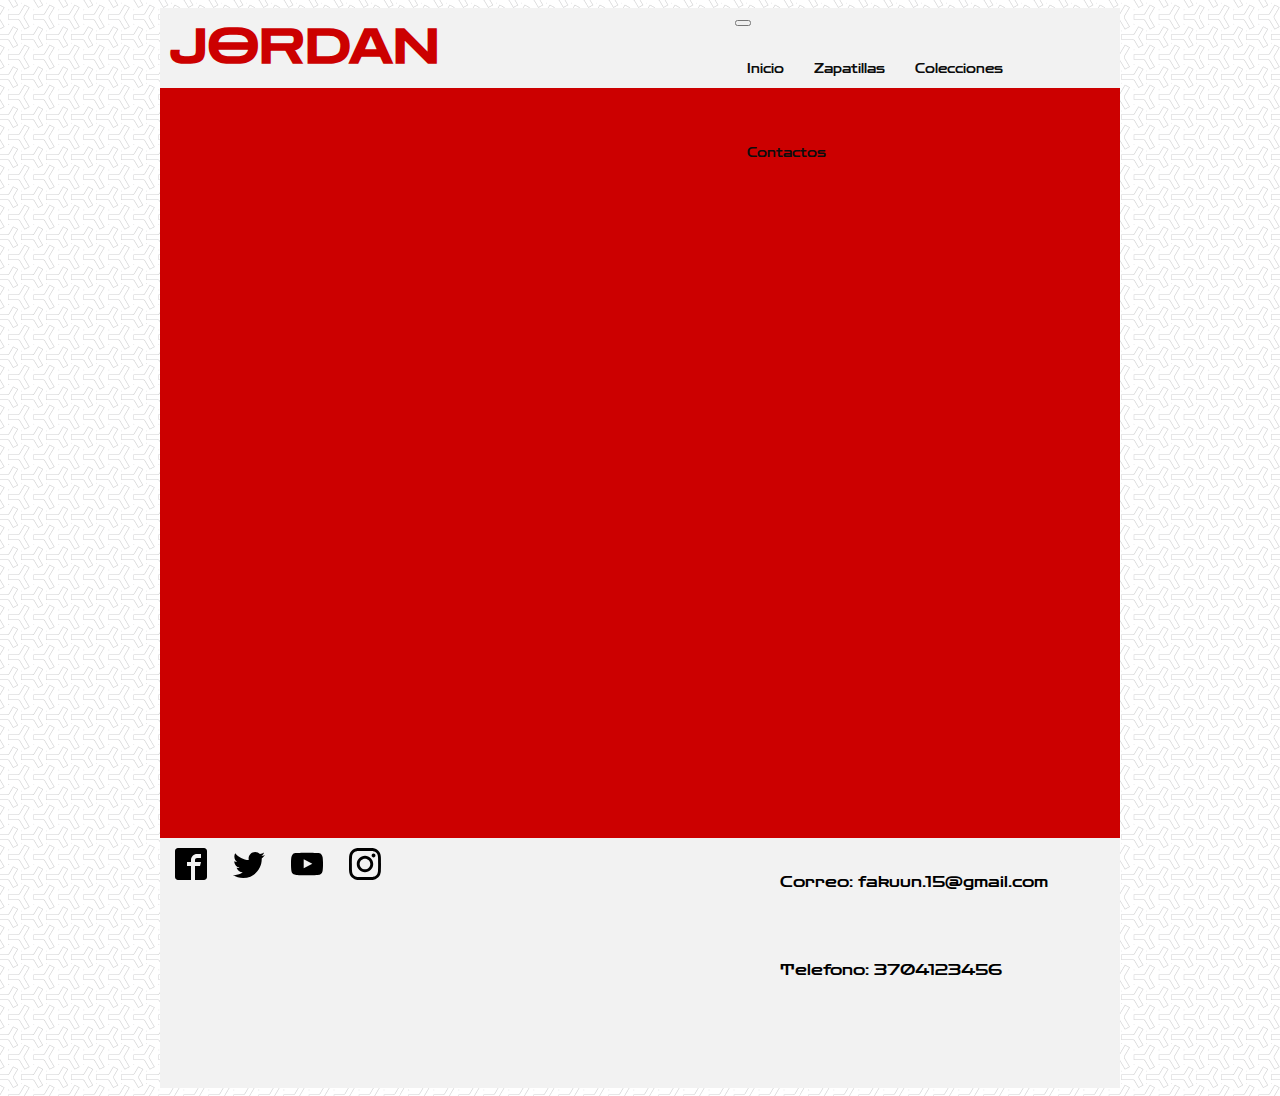
==== detalle.html @ efb4e8f5 "Creo el contenedor del detalle de producto" ====
<!DOCTYPE html>
<html>
	<head>
		<title>Proyecto</title>
		<meta charset="utf-8">
		<link rel="preconnect" href="https://fonts.gstatic.com">
		<link href="https://fonts.googleapis.com/css2?family=Zen+Dots&display=swap" rel="stylesheet">
		<link href="https://cdn.jsdelivr.net/npm/bootstrap@5.0.1/dist/css/bootstrap.min.css" rel="stylesheet" integrity="sha384-+0n0xVW2eSR5OomGNYDnhzAbDsOXxcvSN1TPprVMTNDbiYZCxYbOOl7+AMvyTG2x" crossorigin="anonymous">
		<script src="https://cdn.jsdelivr.net/npm/bootstrap@5.0.1/dist/js/bootstrap.bundle.min.js" integrity="sha384-gtEjrD/SeCtmISkJkNUaaKMoLD0//ElJ19smozuHV6z3Iehds+3Ulb9Bn9Plx0x4" crossorigin="anonymous"></script>
		<meta name="viewport" content="width=device-width, initial-scale=1">
		<link rel="stylesheet" type="text/css" href="estilos.css">
	</head>
	<body>
		<header id="cabecera">
			<div id="marca">
				<a id="logo" href="index.html"><h1>Jordan</h1></a>
			</div>
			<nav id="botonera" class="navbar navbar-expand-md navbar-light">
				<div class="container-fluid">
					<button class="navbar-toggler" type="button" data-bs-toggle="collapse" data-bs-target="#navbarTogglerDemo02" aria-controls="navbarTogglerDemo02" aria-expanded="false" aria-label="Toggle navigation">
      					<span class="navbar-toggler-icon"></span>
    				</button>
    				<div class="collapse navbar-collapse" id="navbarTogglerDemo02">
						<ul class="navbar-nav me-auto mb-2 mb-lg-0">
							<li class="nav-item"><a class="nav-link" href="#inicio">Inicio</a></li>
							<li class="nav-item"><a class="nav-link" href="#zapatillas">Zapatillas</a></li>
							<li class="nav-item"><a class="nav-link" href="#img">Colecciones</a></li>
							<li class="nav-item"><a class="nav-link" href="#contacto">Contactos</a></li>
						</ul>
					</div>
				</div>
			</nav>
		</header>
		<section id="detalle">
			
		</section>
		
		<footer>
			<div id="contacto"><p>Correo: fakuun.15@gmail.com</p><p>Telefono: 3704123456</p></div>
			<nav id="redes">
				<ul>
					<li><a href="https://www.facebook.com/facundo.nunez.3975" target="new"><img src="imagenes/svg/facebook2.svg"></a></li>
					<li><a href="detalle.html"><img src="imagenes/svg/twitter.svg"></a></li>
					<li><a href="https://www.youtube.com/channel/UCnj5AVuGAGYF8ufshaxHbpA" target="new"><img src="imagenes/svg/youtube.svg"></a></li>
					<li><a href="https://www.instagram.com/facu_nunez.97/?hl=es" target="new"><img src="imagenes/svg/instagram.svg"></a></li>
				</ul>
			</nav>
		</footer>
		<script type="text/javascript" src="jquery-3.6.0.min.js"></script>
		<script type="text/javascript" src="/js/ClaseProducto.js"></script>
		<script type="text/javascript" src="/js/grafico.js"></script>
		<script type="text/javascript" src="/js/funciones.js"></script>
		<script src="https://cdn.jsdelivr.net/npm/@popperjs/core@2.9.2/dist/umd/popper.min.js" integrity="sha384-IQsoLXl5PILFhosVNubq5LC7Qb9DXgDA9i+tQ8Zj3iwWAwPtgFTxbJ8NT4GN1R8p" crossorigin="anonymous"></script>
		<script src="https://cdn.jsdelivr.net/npm/bootstrap@5.0.1/dist/js/bootstrap.min.js" integrity="sha384-Atwg2Pkwv9vp0ygtn1JAojH0nYbwNJLPhwyoVbhoPwBhjQPR5VtM2+xf0Uwh9KtT" crossorigin="anonymous"></script>
	</body>
</html>
---- estilos.css ----
body{
	font-family: 'Zen Dots', cursive;
	background-image: url(imagenes/fondo-blanco.png);
}

header, section, footer {
	width: 960px;
	margin-right: auto;
	margin-left: auto;
}

header {
	height: 80px;
	background-color: #f2f2f2;
	/*position: sticky;*/
	top: 0;
}

#marca {
	width: 250px;
	height: 80px;
	float: left;
	padding: 10px;
	box-sizing: border-box;
}

#saludo {
	width: 225px;
	height: 155px;
	padding: 20px;
	float: left;
	margin-left: 10px;
	margin-top: 10px;
	position: sticky;
	top: 0;
	background-color: rgba(38, 38, 38, 0.2);
	border-radius: 10px;
	color: black;
}

#carrito {
	float: right;
	margin-right: 20px;
	margin-top: 20px;
	position: sticky;
	top: 0;
}

.carrito-add {
	float: right;
	margin-right: 10px;
}

#carr-txt {
	display: none;
	top: 0;
	position: sticky;
}

h1{
	margin: 0;
	font-size: 48px;
	text-transform: uppercase;
	color: #cc0000;
	text-align: center;
}

#botonera {
	width: 385px;
	height: 80px;
	float: right;
}

#botonera ul, #redes ul {
	margin: 0;
	padding: 0;
	list-style-type: none;
}

#botonera ul li , #redes ul li {
	display: inline;
}

#botonera ul li a {
	display: inline-block;
	padding: 35px 12px;
	text-decoration: none;
	font-size: 12px;
	color: #0d0d0d;
}

#botonera ul li a:hover {
	background-color: rgb(153, 0, 0, 0.6);
	border-radius: 10px;
}

#inicio {
	height: 750px;
}

#detalle {
	height: 750px;
	background-color: #cc0000;
}

#logo {
	text-decoration: none;
}

#presentacion, #presen2, #presen3 {
	width: 250px;
	height: 130px;
	padding: 20px;
	float: left;
	margin-top: 575px;
	margin-left: 20px;
	margin-bottom: 20px;
	color: #f2f2f2;
	font-size: 30px;
	background-color: rgba(242, 242, 242, 0.2);
	border-radius: 10px;
}

#carousel1 {
	background-image: url(imagenes/inicio.jpg);
}

#carousel2{
	background-image: url(imagenes/carr1.jpg);
}

#carousel3{
	background-image: url(imagenes/carr2.jpg);
}

#carousel1, #carousel2, #carousel3{
	background-size: cover;
	background-position: center;
}

#zapatillas {
	height: 930px;
	background-color: #f2f2f2;
}

.card-title {
	font-size: 15px;
}

/*#box1, #box2, #box3, #box4, #box5, #box6 {
	height: 340px;
	width: 310px;
	float:left;
}

#box1, #box2, #box3 {
	margin-bottom: 20px;
}

#box1 {
	background-color: #ffff4d;
}

#box2 {
	background-color: #ff8533;
	margin-left: 15px;
	margin-right: 15px;
}

#box3 {
	background-color: #ff3333;
}

#box4 {
	background-color: #ff471a;
}

#box5 {
	background-color: #ff704d;
	margin-right: 15px;
	margin-left: 15px;
}

#box6 {
	background-color: #cc0000;
}*/

#colecciones {
	height: 450px;
	background-color: #f2f2f2;
}

#basquet, #lifestyle, #women {
	height: 450px;
	width: 313px;
	float: left;
}

#basquet {
	background-image: url(imagenes/basquet.jpg);
	background-size: cover;
}

#col1, #col2, #col3 {
	background-color: rgba(242, 242, 242, 0.5);
	border-radius: 10px;
	float: left;
	margin-top: 350px;
	margin-left: 10px;
	font-size: 25px;
	padding: 10px;
	text-decoration: none;
	color: #cc0000;
}

#lifestyle {
	background-image: url(imagenes/lifestyle.jpg);
	background-size: cover;
	background-position: center;
	margin-right: 10px;
	margin-left: 10px;
}

#women {
	background-image: url(imagenes/women.png);
	background-size: cover;
	background-position: 10%;
}

#img {
	height: 650px;
	background-image: url(imagenes/medio.jpg);
	background-size: cover;
}

#evolucion {
	background-color: rgba(242, 242, 242, 0.4);
	padding: 20px;
	border-radius: 10px;
	float: left;
	margin-top: 530px;
	margin-left: 20px;
	text-decoration: none;
	color: #cc0000;
	font-size: 20px;
}


footer {
	height: 250px;
	background-color: #f2f2f2;
}

#contacto {
	height: 250px;
	width: 350px;
	float: right;
}

#contacto p {
	font-size: 15px;
	float: left;
	padding: 20px 10px;
}

#redes {
	height: 150px;
	width: 500px;
	float: left;
}

#redes ul li a {
	padding: 10px 5px; 
	display: inline-block;
	margin-left: 10px;
}

#carr-txt {
	float: right;
	width: 150px;
	margin-top: 60px;
}

@media all and (min-width: 600px) and (max-width: 1023px) {

header, section, footer {
	width: 580px;
}

#marca {
	width: 190px;
	padding: 18px;
}

h1{
	font-size: 38px;
}

#botonera {
	width: 325px;
}

#botonera ul li a {
	padding: 32.5px 4px;
}

#inicio {
	height: 650px;
}

#presentacion, #presen2, #presen3 {
	margin-top: 480px;
}

#zapatillas {
	height: 720px;
}

/*#box1, #box2, #box3, #box4, #box5, #box6 {
	height: 247.2px;
	width: 190px;
}

#box1, #box2, #box3 {
	margin-bottom: 5px;
}

#box2, #box5,*/ #lifestyle {
	margin-left: 5px;
	margin-right: 5px;
}

#colecciones {
	height: 300px;
}

#basquet, #lifestyle, #women {
	height: 300px;
	width: 190px;
}

#col1, #col2, #col3 {
	margin-top: 230px;
	font-size: 15px;
}

#imagen {
	height: 450px;
	background-position: center;
}

#evolucion {
	margin-top: 330px;
}

footer {
	height: 200px;
}

#contacto {
	height: 200px;
	width: 150px;
}

#contacto p {
	padding: 10px 5px;
	font-size: 10px;
}

#redes {
	height: 100px;
	width: 300px;
}

} /* fin 600px a 1023px */

@media all and (max-width: 599px) {

header, section, footer {
	width: 90%;
}

header {
	height: auto;
	position: relative;
}

#marca, #botonera {
	width: 100%;
	height: auto;
	float: none;
}

h1{
	font-size: 38px;
}

#botonera ul li {
	display: block;
}

#botonera ul li a {
	width: 100%;
	padding: 32.5px 0;
	text-align: center;
}

#inicio {
	height: 580px;
}

#presentacion, #presen2, #presen3 {
	width: 80%;
	height: auto;
	margin-top: 420px;
}

#zapatillas {
	height: 1050px;
	width: 90%;
}

/*#box1, #box2, #box3, #box4, #box5, #box6 {
	height: 180px;
	width: 49%;
}

#box1, #box2, #box3 {
	margin-bottom: 0;
}

#box2 {
	margin-left: 5px;
	margin-right: 0;
}

#box4, #box6 {
	margin-left: 5px;
}

#box5 {
	margin-right: 0;
	margin-left: 0;
}*/

#colecciones {
	height: 1500px;
	width: 90%;
}

#basquet, #lifestyle, #women {
	height: 500px;
	width: 100%;
	float: none;
}

#col1, #col2, #col3 {
	margin-top: 400px;
	font-size: 20px;
}

#lifestyle {
	margin-right: 0;
	margin-left: 0;
}

#imagen {
	height: 580px;
}

#evolucion {
	margin-top: 460px;
	width: 70%;
}

footer {
	height: 150px;
	width: 90%;
}

#contacto {
	height: 150px;
	width: 70%;
	float: right;
}

#redes {
	height: 150px;
	width: 30%;
	float: left;
}

} /*fin max 599px*/
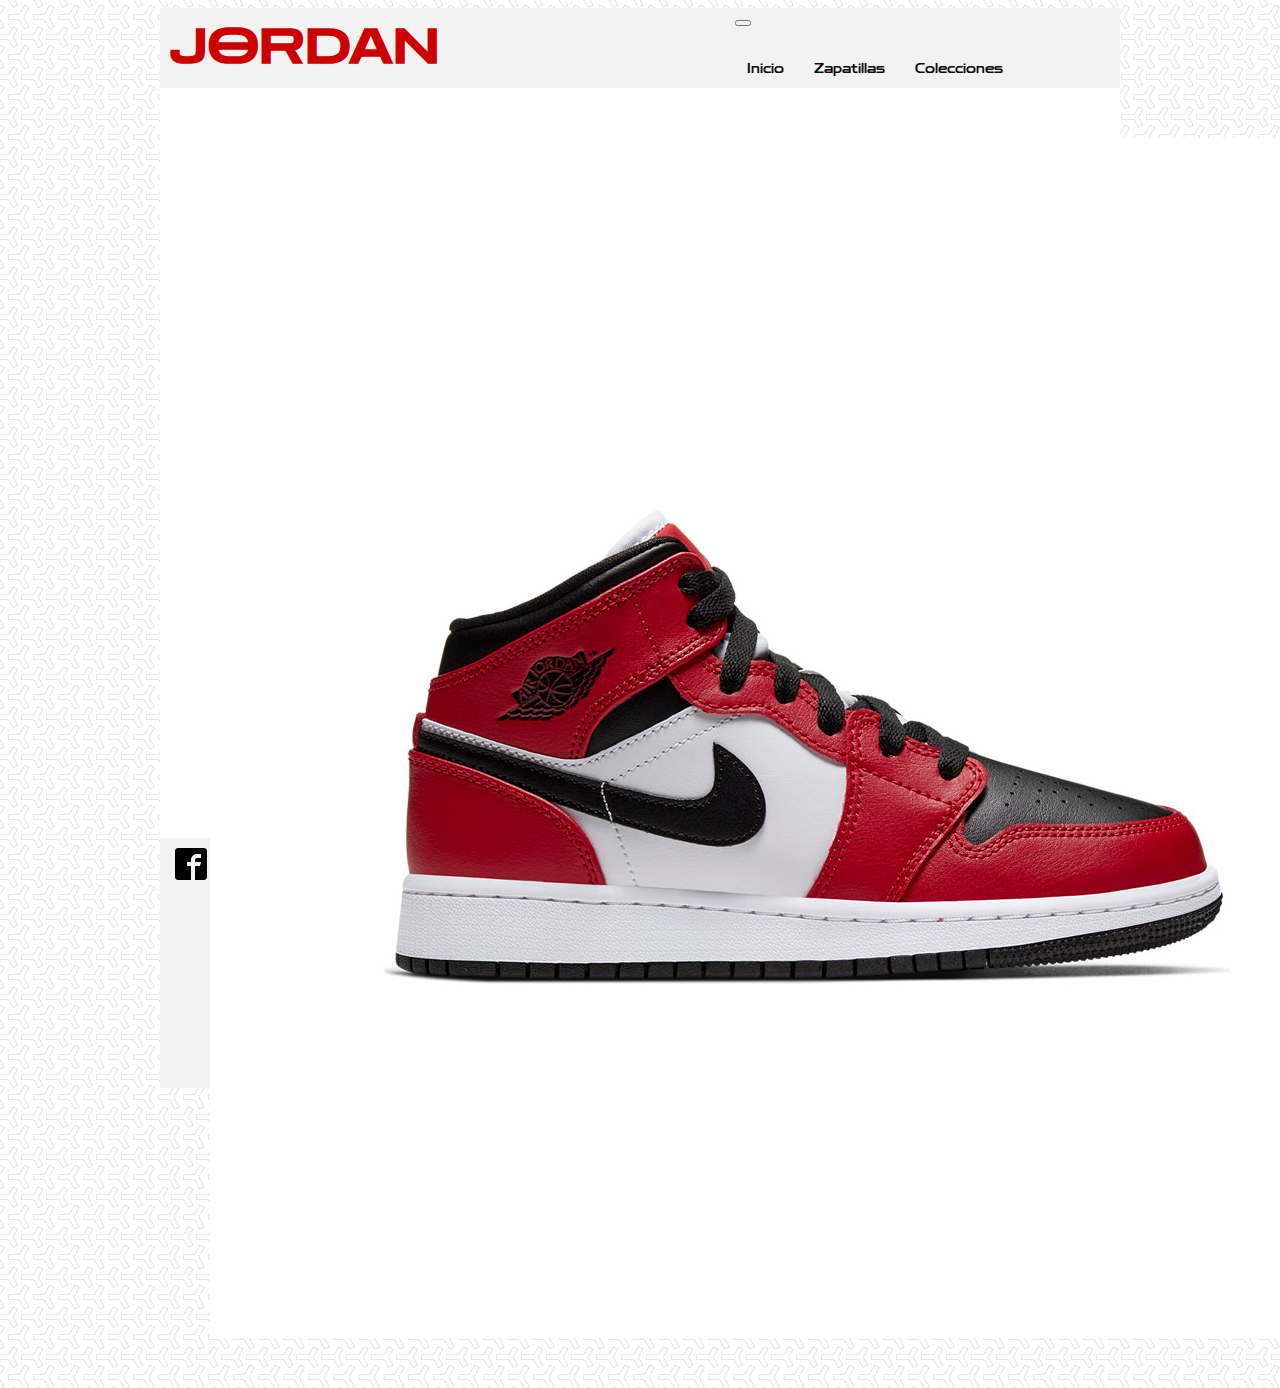
==== commit a152b43b: "Creacion de la pagina de detalle de producto" ====
--- a/detalle.html
+++ b/detalle.html
@@ -22,9 +22,9 @@
     				</button>
     				<div class="collapse navbar-collapse" id="navbarTogglerDemo02">
 						<ul class="navbar-nav me-auto mb-2 mb-lg-0">
-							<li class="nav-item"><a class="nav-link" href="#inicio">Inicio</a></li>
-							<li class="nav-item"><a class="nav-link" href="#zapatillas">Zapatillas</a></li>
-							<li class="nav-item"><a class="nav-link" href="#img">Colecciones</a></li>
+							<li class="nav-item"><a class="nav-link" href="index.html#inicio">Inicio</a></li>
+							<li class="nav-item"><a class="nav-link" href="index.html#zapatillas">Zapatillas</a></li>
+							<li class="nav-item"><a class="nav-link" href="index.html#img">Colecciones</a></li>
 							<li class="nav-item"><a class="nav-link" href="#contacto">Contactos</a></li>
 						</ul>
 					</div>
@@ -32,7 +32,9 @@
 			</nav>
 		</header>
 		<section id="detalle">
-			
+			<div id="det">
+
+			</div>
 		</section>
 		
 		<footer>
@@ -40,7 +42,7 @@
 			<nav id="redes">
 				<ul>
 					<li><a href="https://www.facebook.com/facundo.nunez.3975" target="new"><img src="imagenes/svg/facebook2.svg"></a></li>
-					<li><a href="detalle.html"><img src="imagenes/svg/twitter.svg"></a></li>
+					<li><a href="#"><img src="imagenes/svg/twitter.svg"></a></li>
 					<li><a href="https://www.youtube.com/channel/UCnj5AVuGAGYF8ufshaxHbpA" target="new"><img src="imagenes/svg/youtube.svg"></a></li>
 					<li><a href="https://www.instagram.com/facu_nunez.97/?hl=es" target="new"><img src="imagenes/svg/instagram.svg"></a></li>
 				</ul>
@@ -49,7 +51,7 @@
 		<script type="text/javascript" src="jquery-3.6.0.min.js"></script>
 		<script type="text/javascript" src="/js/ClaseProducto.js"></script>
 		<script type="text/javascript" src="/js/grafico.js"></script>
-		<script type="text/javascript" src="/js/funciones.js"></script>
+		<script type="text/javascript" src="/js/funcionesDet.js"></script>
 		<script src="https://cdn.jsdelivr.net/npm/@popperjs/core@2.9.2/dist/umd/popper.min.js" integrity="sha384-IQsoLXl5PILFhosVNubq5LC7Qb9DXgDA9i+tQ8Zj3iwWAwPtgFTxbJ8NT4GN1R8p" crossorigin="anonymous"></script>
 		<script src="https://cdn.jsdelivr.net/npm/bootstrap@5.0.1/dist/js/bootstrap.min.js" integrity="sha384-Atwg2Pkwv9vp0ygtn1JAojH0nYbwNJLPhwyoVbhoPwBhjQPR5VtM2+xf0Uwh9KtT" crossorigin="anonymous"></script>
 	</body>
--- a/estilos.css
+++ b/estilos.css
@@ -100,7 +100,22 @@
 
 #detalle {
 	height: 750px;
-	background-color: #cc0000;
+	background-color: white;
+}
+
+#det {
+	width: 650px;
+	padding: 50px;
+	display: flex;
+	flex-direction: row;
+}
+
+#det h2 {
+	padding: 35px 12px;
+}
+
+#det a {
+	margin-top: 100px;
 }
 
 #logo {
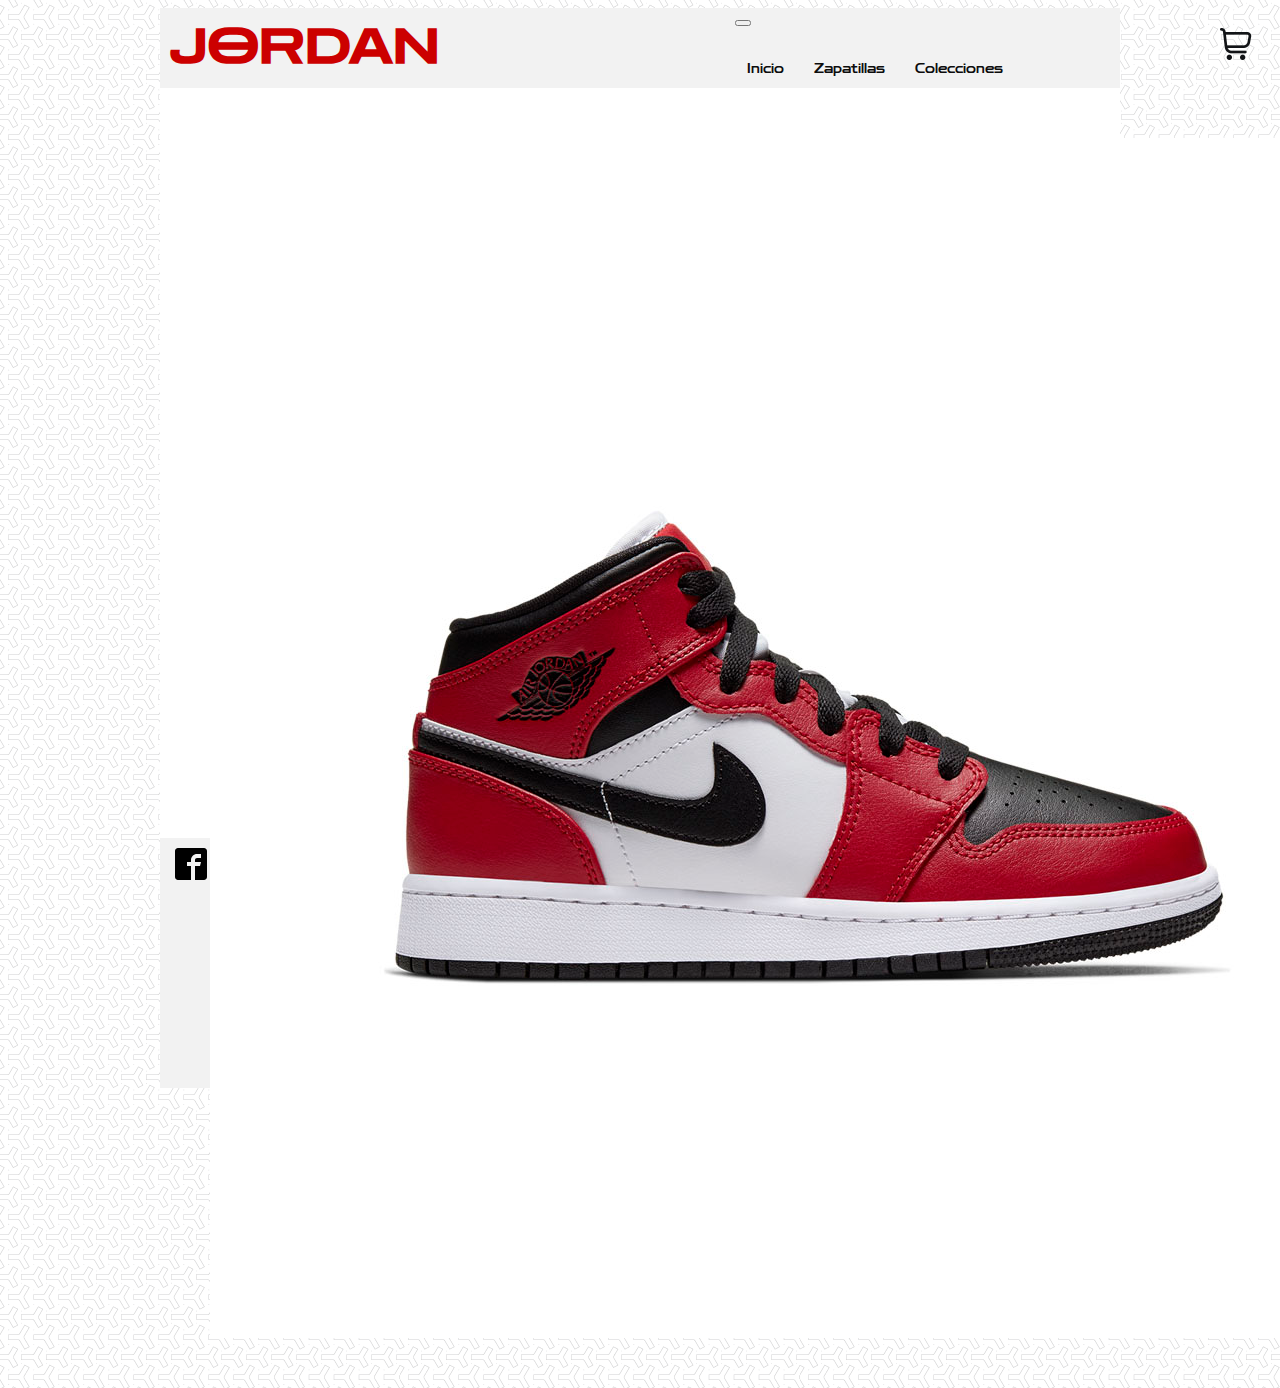
==== commit 9be2fe10: "Correcciones del carrito" ====
--- a/detalle.html
+++ b/detalle.html
@@ -11,6 +11,10 @@
 		<link rel="stylesheet" type="text/css" href="estilos.css">
 	</head>
 	<body>
+		<a id="carrito" href="#"><img src="imagenes/svg/carrito.png" id="carr-img"></a>
+  		<div class="card card-body" id="carr-txt">
+    		<p>Carrito vacio</p>
+  		</div>
 		<header id="cabecera">
 			<div id="marca">
 				<a id="logo" href="index.html"><h1>Jordan</h1></a>
@@ -52,6 +56,7 @@
 		<script type="text/javascript" src="/js/ClaseProducto.js"></script>
 		<script type="text/javascript" src="/js/grafico.js"></script>
 		<script type="text/javascript" src="/js/funcionesDet.js"></script>
+		<script type="text/javascript" src="/js/carrito.js"></script>
 		<script src="https://cdn.jsdelivr.net/npm/@popperjs/core@2.9.2/dist/umd/popper.min.js" integrity="sha384-IQsoLXl5PILFhosVNubq5LC7Qb9DXgDA9i+tQ8Zj3iwWAwPtgFTxbJ8NT4GN1R8p" crossorigin="anonymous"></script>
 		<script src="https://cdn.jsdelivr.net/npm/bootstrap@5.0.1/dist/js/bootstrap.min.js" integrity="sha384-Atwg2Pkwv9vp0ygtn1JAojH0nYbwNJLPhwyoVbhoPwBhjQPR5VtM2+xf0Uwh9KtT" crossorigin="anonymous"></script>
 	</body>
--- a/estilos.css
+++ b/estilos.css
@@ -116,6 +116,7 @@
 
 #det a {
 	margin-top: 100px;
+	margin-left: 12px;
 }
 
 #logo {
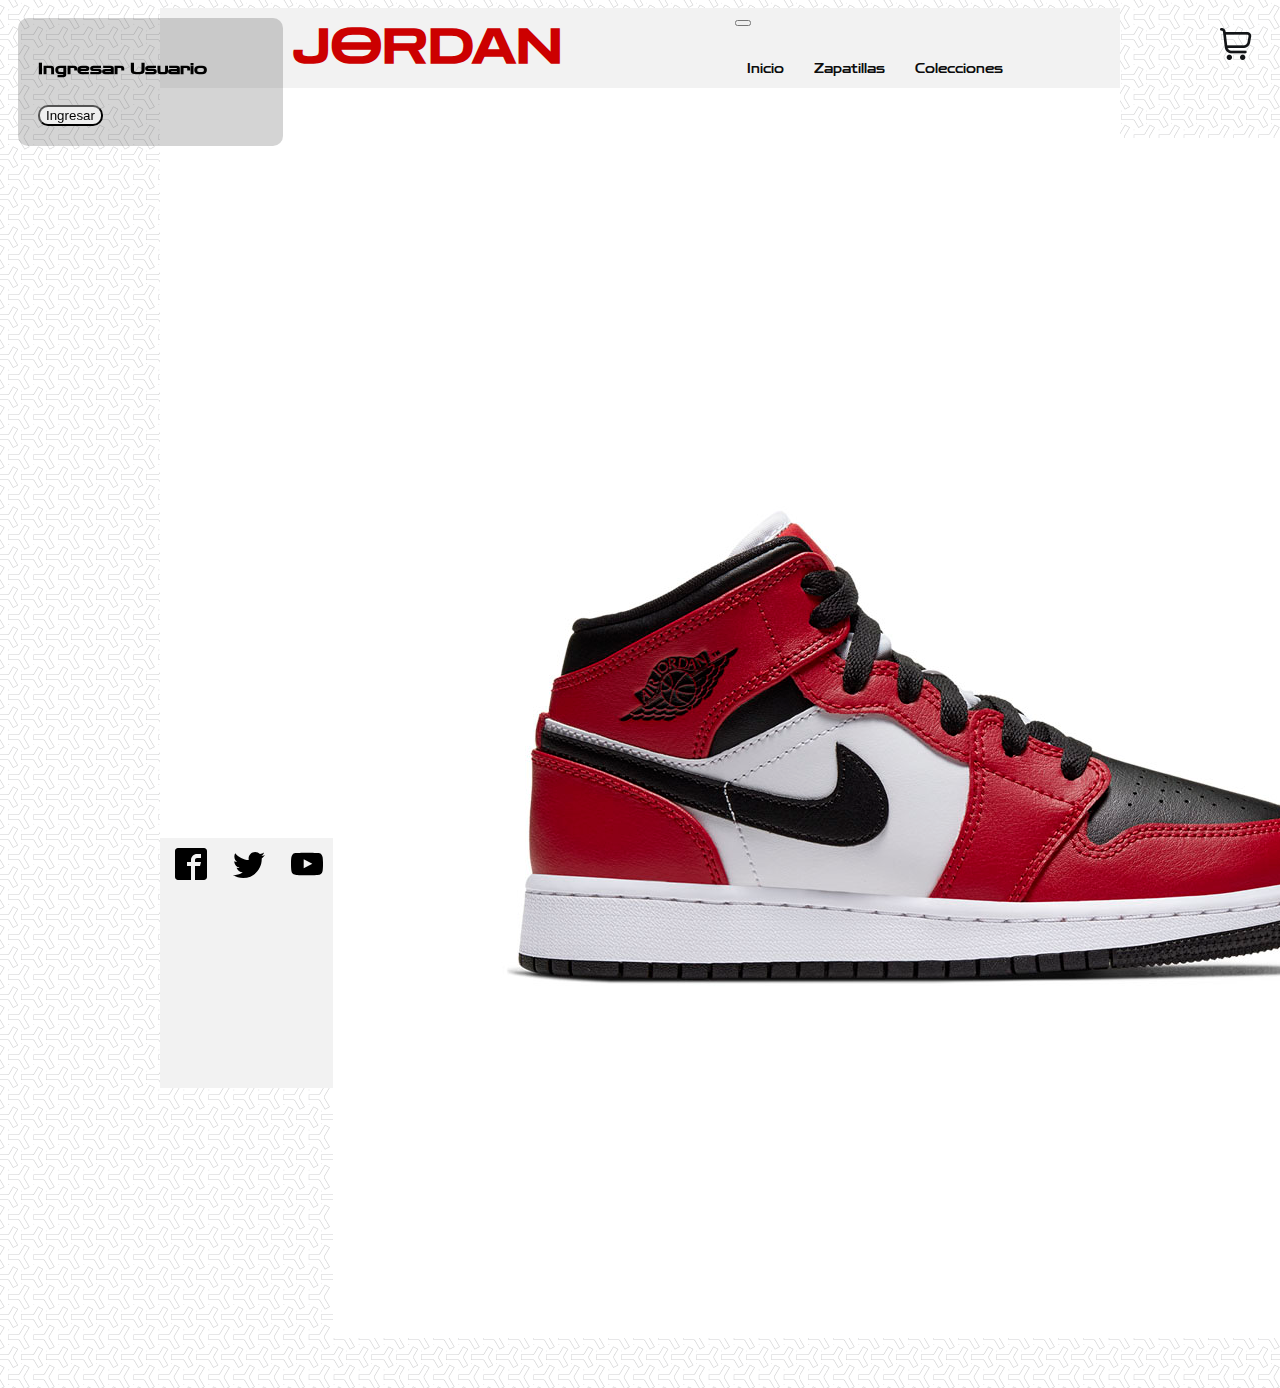
==== commit 8878685f: "corregido el ingreso de los usuarios" ====
--- a/detalle.html
+++ b/detalle.html
@@ -11,6 +11,7 @@
 		<link rel="stylesheet" type="text/css" href="estilos.css">
 	</head>
 	<body>
+		<a href="#"><div id="saludo"></div></a>
 		<a id="carrito" href="#"><img src="imagenes/svg/carrito.png" id="carr-img"></a>
   		<div class="card card-body" id="carr-txt">
     		<p>Carrito vacio</p>
@@ -57,6 +58,7 @@
 		<script type="text/javascript" src="/js/grafico.js"></script>
 		<script type="text/javascript" src="/js/funcionesDet.js"></script>
 		<script type="text/javascript" src="/js/carrito.js"></script>
+		<script type="text/javascript" src="/js/usuarios.js"></script>
 		<script src="https://cdn.jsdelivr.net/npm/@popperjs/core@2.9.2/dist/umd/popper.min.js" integrity="sha384-IQsoLXl5PILFhosVNubq5LC7Qb9DXgDA9i+tQ8Zj3iwWAwPtgFTxbJ8NT4GN1R8p" crossorigin="anonymous"></script>
 		<script src="https://cdn.jsdelivr.net/npm/bootstrap@5.0.1/dist/js/bootstrap.min.js" integrity="sha384-Atwg2Pkwv9vp0ygtn1JAojH0nYbwNJLPhwyoVbhoPwBhjQPR5VtM2+xf0Uwh9KtT" crossorigin="anonymous"></script>
 	</body>
--- a/estilos.css
+++ b/estilos.css
@@ -26,7 +26,7 @@
 
 #saludo {
 	width: 225px;
-	height: 155px;
+	/*height: 165px;*/
 	padding: 20px;
 	float: left;
 	margin-left: 10px;
